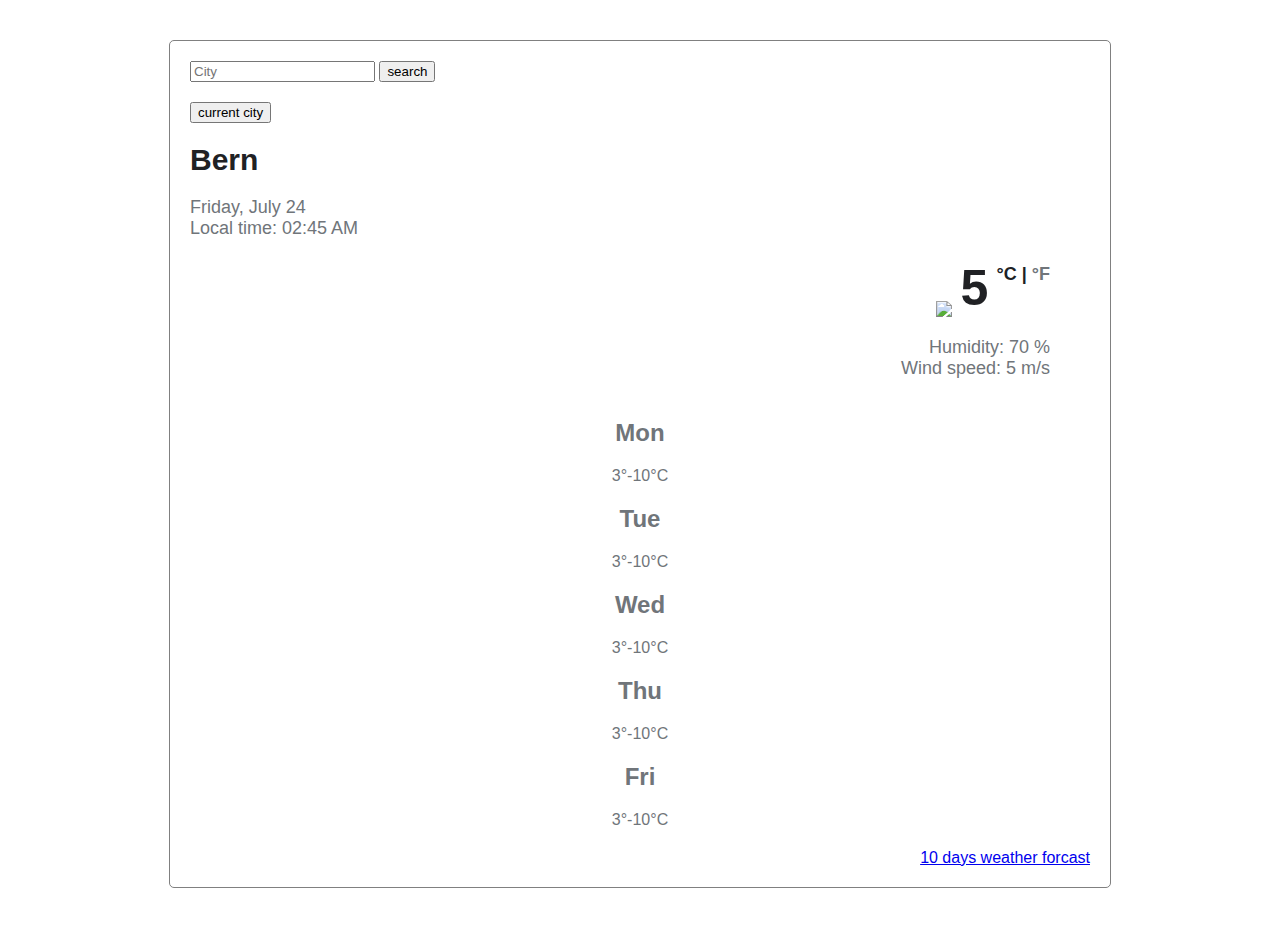
==== index.html @ 2dcc5858 "created 10 days forecast page" ====
<!DOCTYPE html>
<html lang="en">
  <head>
    <meta charset="UTF-8" />
    <meta http-equiv="X-UA-Compatible" content="IE=edge" />
    <meta name="viewport" content="width=device-width, initial-scale=1.0" />
    <link
      href="https://cdn.jsdelivr.net/npm/bootstrap@5.0.0-beta2/dist/css/bootstrap.min.css"
      rel="stylesheet"
      integrity="sha384-BmbxuPwQa2lc/FVzBcNJ7UAyJxM6wuqIj61tLrc4wSX0szH/Ev+nYRRuWlolflfl"
      crossorigin="anonymous"
    />
    <script src="https://cdn.jsdelivr.net/npm/axios/dist/axios.min.js"></script>
    <title>Home page</title>
    <link rel="stylesheet" href="src/style.css" />
  </head>
  <body>
    <div class="container">
      <div class="weather-app">
        <div>
          <form id="search" class="search">
            <input id="searchCity" type="text" placeholder="City" />
            <input type="submit" value="search" />
          </form>
          <button id="geoLocationAdresse">current city</button>
        </div>

        <div class="row">
          <div class="col-6 city">
            <h1 id="showCity">Bern</h1>
            <ul>
              <li id="dayDate">Monday, 3/14/2021</li>
              <li id="localTime">local time: 9am</li>
            </ul>
          </div>
          <div class="col-6 temperature">
            <h1>
              <img
                src="https://ssl.gstatic.com/onebox/weather/64/partly_cloudy.png"
              />
              <span id="degree">5</span>
              <span class="switch-degree">
                <a href="#" id="celcius">°C </a>|
                <a href="#" id="fahrenheit">°F </a>
              </span>
            </h1>

            <ul>
              <li>Humidity: <span id="humidity"> 70 </span>%</li>
              <li>Wind speed: <span id="windSpeed">5 </span>m/s</li>
            </ul>
          </div>
        </div>

        <div class="row fivedays">
          <div class="col-sm">
            <h2>Mon</h2>
            <div><i class="fas fa-cloud-rain"></i></div>
            <div>3°-10°C</div>
          </div>
          <div class="col-sm">
            <h2>Tue</h2>
            <div><i class="fas fa-cloud-rain"></i></div>
            <div>3°-10°C</div>
          </div>
          <div class="col-sm">
            <h2>Wed</h2>
            <div><i class="fas fa-cloud-rain"></i></div>
            <div>3°-10°C</div>
          </div>
          <div class="col-sm">
            <h2>Thu</h2>
            <div><i class="fas fa-cloud-rain"></i></div>
            <div>3°-10°C</div>
          </div>
          <div class="col-sm">
            <h2>Fri</h2>
            <div><i class="fas fa-cloud-rain"></i></div>
            <div>3°-10°C</div>
          </div>
        </div>
        <div class="moreDays">
          <a href="10days.html">10 days weather forcast </a>
        </div>
      </div>
    </div>
    <script src="src/script.js"></script>
  </body>
</html>
---- src/style.css ----
body {
  font-family: sans-serif;
}
.search {
  margin-bottom: 20px;
}
h1 {
  color: #202124;
  font-size: 30px;
}
ul {
  color: #70757a;

  padding: 0;
}
li {
  list-style-type: none;
  margin: 0;
  font-size: 18px;
}

.moreDays {
  margin-top: 20px;
  display: block;
  text-align: right;
}
.weather-app {
  border: 1px solid gray;
  border-radius: 5px;
  padding: 20px;
  margin: 40px;
  width: 900px;
  display: block;
  margin: 40px auto;
}
.switch-degree {
  font-size: 18px;
  position: relative;
  bottom: 25px;
}
#degree {
  font-size: 50px;
}
img {
  vertical-align: bottom;
}

div .temperature {
  text-align: right;
  padding-right: 40px;
}

div.fivedays {
  text-align: center;
  margin-top: 40px;
  color: #70757a;
}
.moredays {
  text-align: right;
}
#celcius {
  text-decoration: none;
  color: #202124;
}
#fahrenheit {
  text-decoration: none;
  color: #70757a;
}
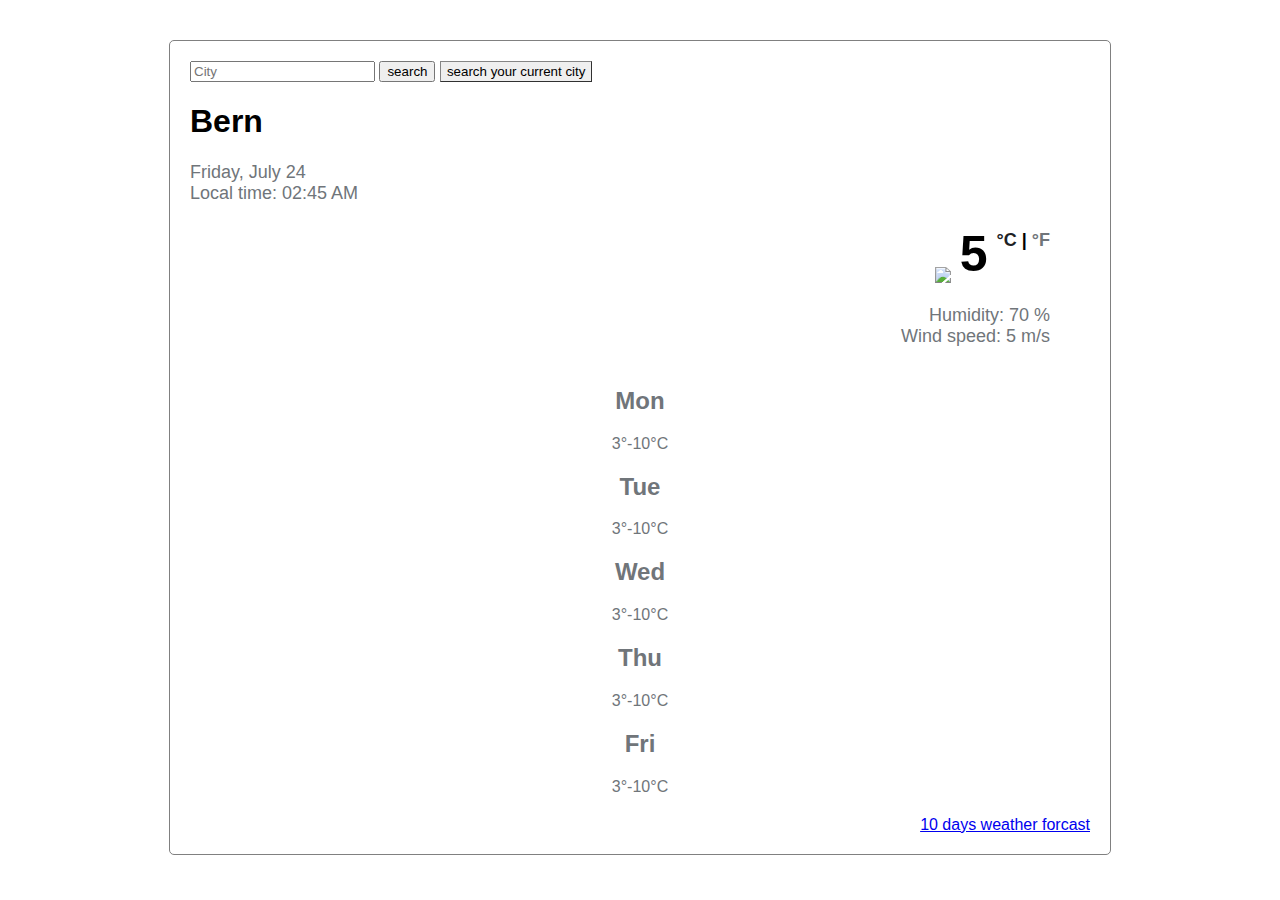
==== commit c0150f45: "update the position and styling of the button (search current city)" ====
--- a/index.html
+++ b/index.html
@@ -21,8 +21,8 @@
           <form id="search" class="search">
             <input id="searchCity" type="text" placeholder="City" />
             <input type="submit" value="search" />
+            <button id="geoLocationAdresse">search your current city</button>
           </form>
-          <button id="geoLocationAdresse">current city</button>
         </div>
 
         <div class="row">
--- a/src/style.css
+++ b/src/style.css
@@ -4,6 +4,19 @@
 .search {
   margin-bottom: 20px;
 }
+#geoLocationAdresse {
+  border-width: 1px;
+  padding: 2px 6px;
+  border-color: rgb(133, 133, 133);
+  background-color: rgb(239, 239, 239);
+  transition: all 200ms ease-in-out;
+}
+#geoLocationAdresse:hover {
+  background-color: #e5e5e5;
+  border-color: rgb(118, 118, 118);
+}
+//
+
 h1 {
   color: #202124;
   font-size: 30px;
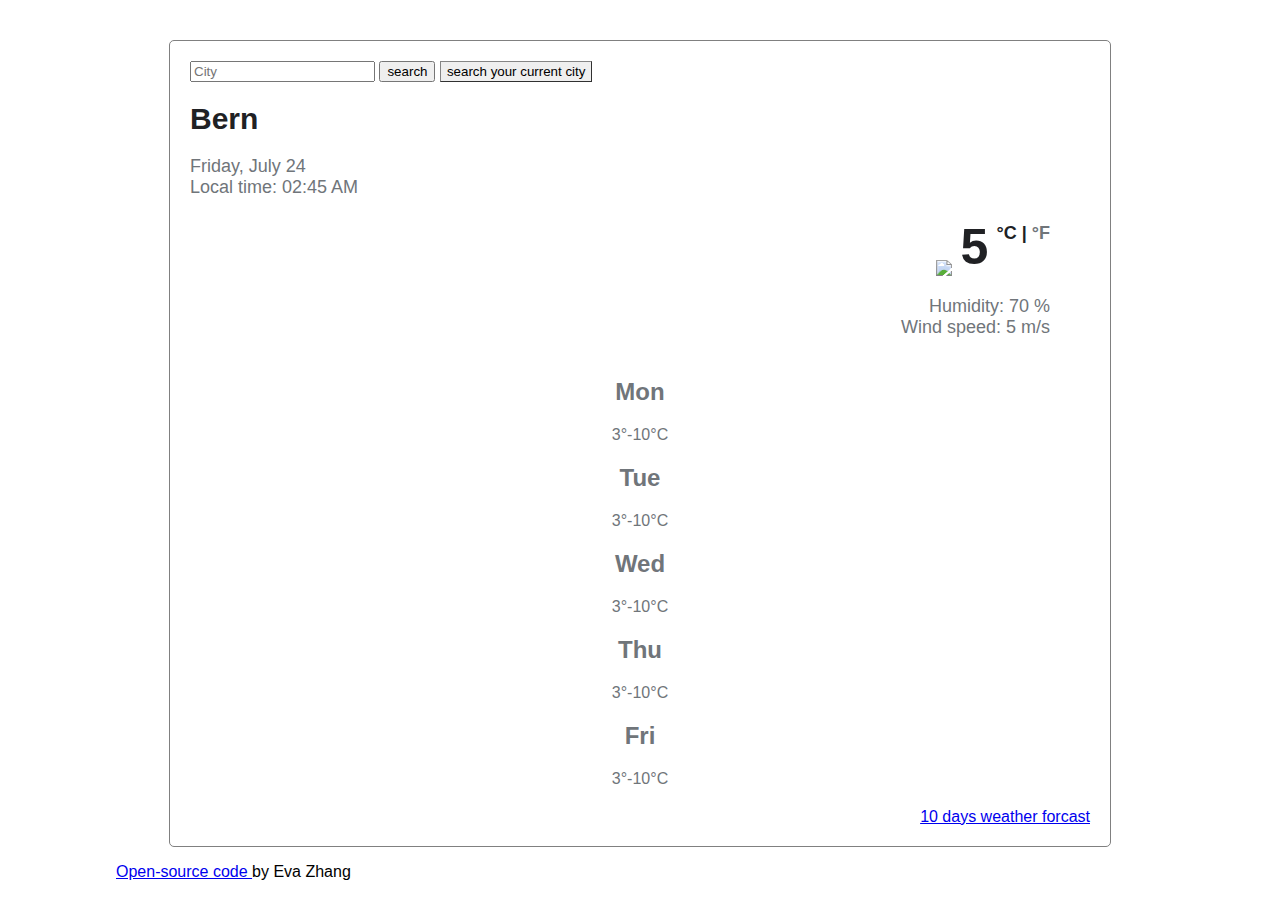
==== commit dad17fcd: "add open source code link and style" ====
--- a/index.html
+++ b/index.html
@@ -83,6 +83,12 @@
           <a href="10days.html">10 days weather forcast </a>
         </div>
       </div>
+      <p class="openSource">
+        <a href="https://github.com/EvaZhang-001/my-weather-app">
+          Open-source code
+        </a>
+        by Eva Zhang
+      </p>
     </div>
     <script src="src/script.js"></script>
   </body>
--- a/src/style.css
+++ b/src/style.css
@@ -15,7 +15,6 @@
   background-color: #e5e5e5;
   border-color: rgb(118, 118, 118);
 }
-//
 
 h1 {
   color: #202124;
@@ -45,6 +44,11 @@
   width: 900px;
   display: block;
   margin: 40px auto;
+  margin-bottom: 10px;
+}
+
+.openSource {
+  margin-left: 108px;
 }
 .switch-degree {
   font-size: 18px;
